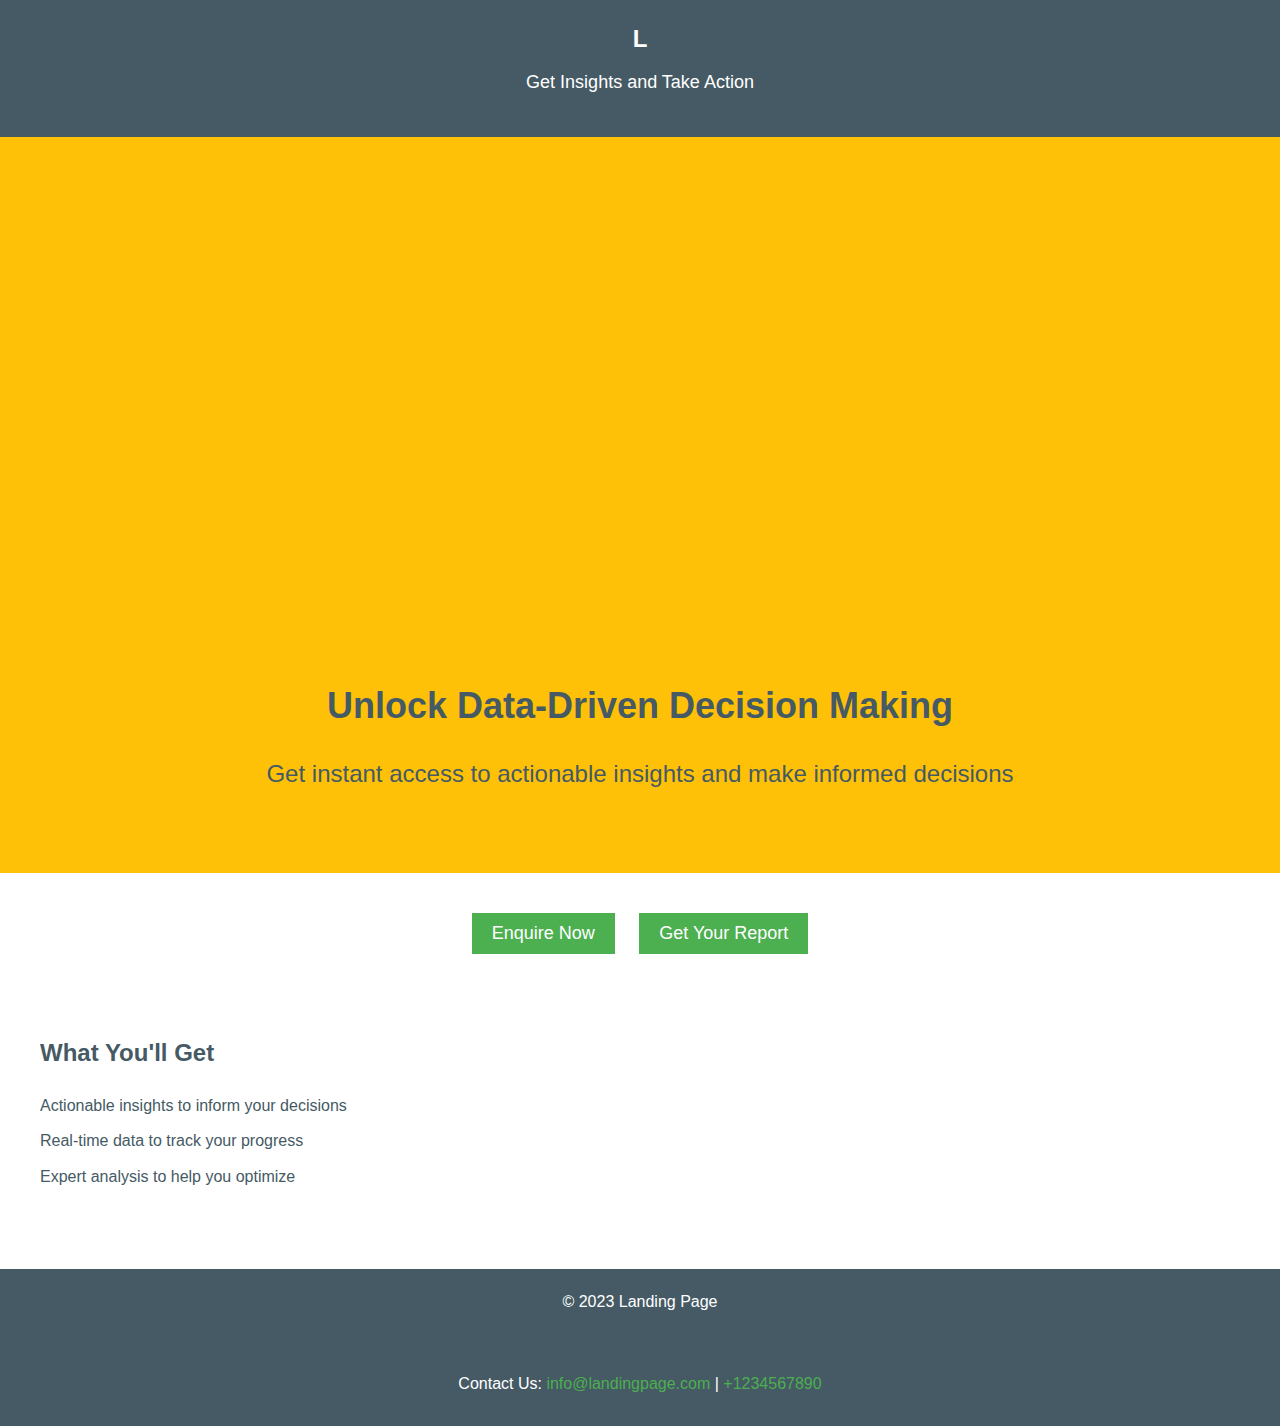
==== index.html @ 39f6c217 "first commit" ====
<!DOCTYPE html>
<html lang="en">

<head>
    <meta charset="UTF-8">
    <meta name="viewport" content="width=device-width, initial-scale=1.0">
    <title>Landing Page</title>
    <style>
        /* Global Styles */

        /* Global Styles */

        * {
            box-sizing: border-box;
            margin: 0;
            padding: 0;
        }

        body {
            font-family: Open Sans, sans-serif;
            line-height: 1.6;
            color: #455A64;
            background-color: #FFFFFF;
        }

        h1,
        h2 {
            font-weight: bold;
            margin-bottom: 10px;
        }

        p {
            margin-bottom: 20px;
        }

        ul {
            list-style: none;
            padding: 0;
            margin: 0;
        }

        li {
            margin-bottom: 10px;
        }

        a {
            text-decoration: none;
            color: #4CAF50;
        }

        a:hover {
            color: #FFC107;
        }

        /* Header Styles */

        header {
            background-color: #455A64;
            padding: 20px;
            text-align: center;
        }

        .logo {
            font-size: 24px;
            font-weight: bold;
            color: #FFFFFF;
            margin-bottom: 10px;
        }

        .tagline {
            font-size: 18px;
            color: #FFFFFF;
        }

        /* Hero Styles */

        .hero {
            background-color: #FFC107;
            padding: 40px;
            text-align: center;
            animation: heroAnimation 2s ease-in-out;
        }

        .background-image {
            background-image: url('https://via.placeholder.com/1500x500');
            background-size: cover;
            background-position: center;
            height: 500px;
            width: 100%;
            animation: backgroundImageAnimation 2s ease-in-out;
        }

        .hero h1 {
            font-size: 36px;
            margin-bottom: 20px;
            animation: heroTitleAnimation 2s ease-in-out;
        }

        .hero p {
            font-size: 24px;
            margin-bottom: 40px;
            animation: heroTextAnimation 2s ease-in-out;
        }

        /* CTA Styles */

        .cta {
            background-color: #FFFFFF;
            padding: 40px;
            text-align: center;
        }

        .enquiry-btn,
        .report-btn {
            background-color: #4CAF50;
            color: #FFFFFF;
            border: none;
            padding: 10px 20px;
            font-size: 18px;
            cursor: pointer;
            animation: ctaButtonAnimation 2s ease-in-out;
        }

        .enquiry-btn:hover,
        .report-btn:hover {
            background-color: #FFC107;
        }

        .enquiry-btn {
            margin-right: 20px;
        }

        /* Features Styles */

        .features {
            background-color: #FFFFFF;
            padding: 40px;
        }

        .features h2 {
            font-size: 24px;
            margin-bottom: 20px;
            animation: featuresTitleAnimation 2s ease-in-out;
        }

        .features ul {
            margin-bottom: 40px;
            animation: featuresListAnimation 2s ease-in-out;
        }

        .features li {
            margin-bottom: 10px;
        }

        /* Footer Styles */

        footer {
            background-color: #455A64;
            padding: 20px;
            text-align: center;
            color: #FFFFFF;
        }

        footer p {
            margin-bottom: 10px;
        }

        .social-media {
            margin-bottom: 20px;
        }

        .social-media li {
            display: inline-block;
            margin-right: 10px;
        }

        .social-media a {
            color: #FFFFFF;
        }

        .social-media a:hover {
            color: #FFC107;
        }

        /* Animations */

        @keyframes heroAnimation {
            0% {
                transform: translateY(-100%);
                opacity: 0;
            }

            100% {
                transform: translateY(0);
                opacity: 1;
            }
        }

        @keyframes backgroundImageAnimation {
            0% {
                transform: scale(1.2);
                opacity: 0;
            }

            100% {
                transform: scale(1);
                opacity: 1;
            }
        }

        @keyframes heroTitleAnimation {
            0% {
                transform: translateY(-50%);
                opacity: 0;
            }

            100% {
                transform: translateY(0);
                opacity: 1;
            }
        }

        @keyframes heroTextAnimation {
            0% {
                transform: translateY(50%);
                opacity: 0;
            }

            100% {
                transform: translateY(0);
                opacity: 1;
            }
        }

        @keyframes ctaButtonAnimation {
            0% {
                transform: scale(0.8);
                opacity: 0;
            }

            100% {
                transform: scale(1);
                opacity: 1;
            }
        }

        @keyframes featuresTitleAnimation {
            0% {
                transform: translateY(-50%);
                opacity: 0;
            }

            100% {
                transform: translateY(0);
                opacity: 1;
            }
        }

        @keyframes featuresListAnimation {
            0% {
                transform: translateY(50%);
                opacity: 0;
            }

            100% {
                transform: translateY(0);
                opacity: 1;
            }
        }

        /* Responsive Design */

        @media only screen and (max-width: 768px) {
            .hero {
                padding: 20px;
            }

            .background-image {
                height: 300px;
            }

            .cta {
                flex-direction: column;
            }

            .enquiry-btn,
            .report-btn {
                width: 100%;
                margin-bottom: 20px;
            }

            .features {
                padding: 20px;
            }

            .features ul {
                margin-bottom: 20px;
            }
        }

        @media only screen and (max-width: 480px) {
            .hero {
                padding: 10px;
            }

            .background-image {
                height: 200px;
            }

            .cta {
                flex-direction: column;
            }

            .enquiry-btn,
            .report-btn {
                width: 100%;
                margin-bottom: 10px;
            }

            .features {
                padding: 10px;
            }

            .features ul {
                margin-bottom: 10px;
            }
        }

        /* login */
        .login {
            scale: 0;
            background-color: transparent;
            position: fixed;
            width: 100%;
            height: 100vh;
            top: 0;
            left: 0;
            display: flex;
            justify-content: center;
            align-items: center;
            transition: all 0.5s linear, scale 0s linear;
        }

        .login-form {
            scale: 0;
            position: fixed;
            width: 300px;
            background-color: #fff;
            padding: 20px;
            border-radius: 10px;
            box-shadow: 0 0 10px rgba(0, 0, 0, 0.1);
            transition: all 0.3s linear;
        }

        .login-form h2 {
            margin-bottom: 20px;
            font-weight: bold;
            color: #0f3551;
        }

        .login-form input[type="text"],
        .login-form input[type="password"] {
            width: 100%;
            height: 40px;
            margin-bottom: 20px;
            padding: 10px;
            border: none;
            border-radius: 10px;
            font-size: 16px;
        }

        .login-form input[type="text"]:focus,
        .login-form input[type="password"]:focus {
            border: 1px solid #333;
            box-shadow: 0 0 10px rgba(0, 0, 0, 0.1);
        }

        .login-form button[type="submit"] {
            width: 100%;
            height: 40px;
            background-color: #f1c40f;
            color: #fff;
            border: none;
            border-radius: 10px;
            font-size: 16px;
            cursor: pointer;
        }

        .login-form button[type="submit"]:hover {
            background-color: #3498db;
        }

        .login-form p {
            margin-top: 20px;
            font-size: 14px;
            color: #666;
        }

        .login-form a {
            text-decoration: none;
            color: #333;
        }

        .login-form a:hover {
            color: #444;
        }
    </style>
</head>

<body>
    <header>
        <div class="logo">L</div>
        <p class="tagline">Get Insights and Take Action</p>
    </header>
    <section class="hero">
        <div class="background-image"></div>
        <h1>Unlock Data-Driven Decision Making</h1>
        <p>Get instant access to actionable insights and make informed decisions</p>
    </section>
    <section class="cta">
        <a href="enquiry.html"><button class="enquiry-btn">Enquire Now</button></a>
        <button class="report-btn" onclick="showLogin()">Get Your Report</button>
    </section>
    <section class="features">
        <h2>What You'll Get</h2>
        <ul>
            <li>Actionable insights to inform your decisions</li>
            <li>Real-time data to track your progress</li>
            <li>Expert analysis to help you optimize</li>
        </ul>
    </section>
    <footer>
        <p>&copy; 2023 Landing Page</p>
        <ul class="social-media">
            <li><a href="#" target="_blank"><i class="fab fa-twitter"></i></a></li>
            <li><a href="#" target="_blank"><i class="fab fa-linkedin"></i></a></li>
            <li><a href="#" target="_blank"><i class="fab fa-facebook"></i></a></li>
        </ul>
        <p>Contact Us: <a href="mailto:info@landingpage.com">info@landingpage.com</a> | <a
                href="tel:+1234567890">+1234567890</a></p>
    </footer>
    <div id="login" class="login">
        <div class="login-form">
            <h2>Login</h2>
            <form>
                <input type="text" placeholder="Username" id="username" required>
                <input type="password" placeholder="Password" id="password" required>
                <button type="submit">Login</button>
                <p>Don't have an account? <a href="#">Sign up</a></p>
            </form>
        </div>
    </div>
    <script>
        function showLogin() {
            document.getElementById("login").style.scale = 1;
            document.getElementById("login").style.backgroundColor = "rgba(104, 104, 104, 0.475)";
            document.querySelector(".login .login-form").style.scale = 1;
        }
        const form = document.getElementById('login');

        form.addEventListener('submit', (e) => {
            e.preventDefault();

            const username = document.getElementById('username').value;
            const password = document.getElementById('password').value;
            
            if (username === 'admin' && password === 'admin@123') {
                window.location.href = 'report.html';
            } else {
                alert('Invalid username or password');
            }
        });
    </script>
</body>

</html>
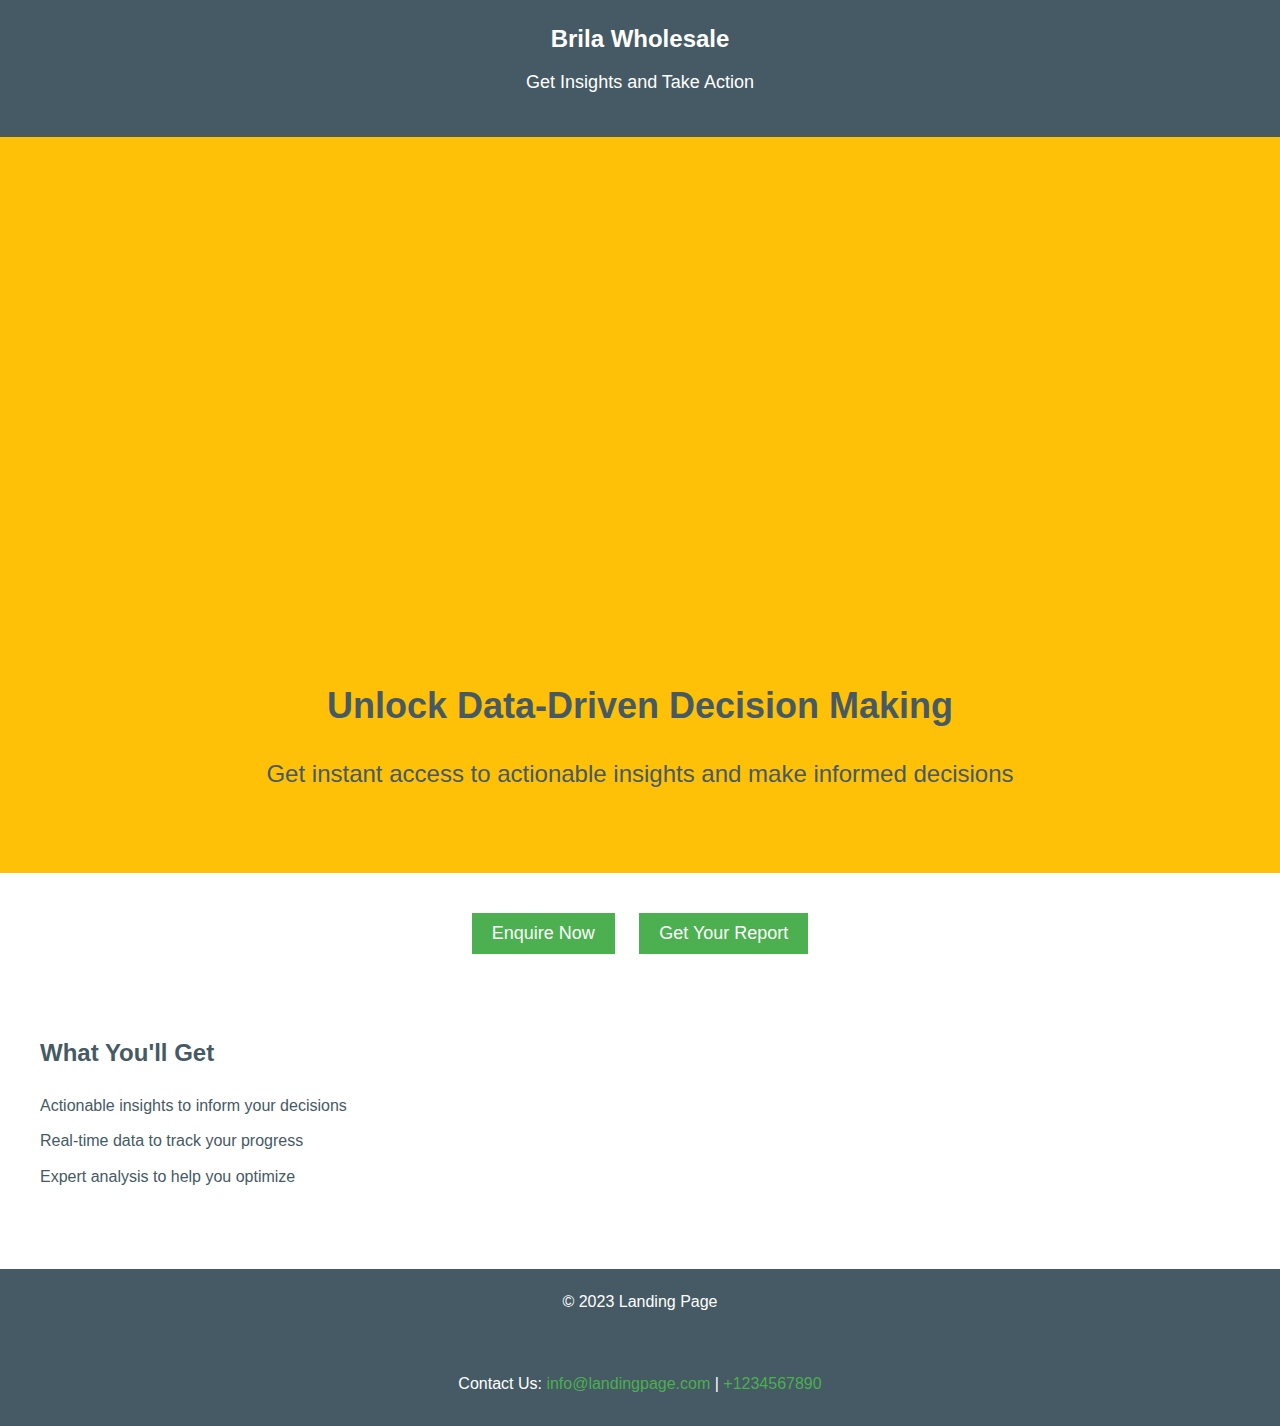
==== commit 474c251c: "feat: image setting" ====
--- a/index.html
+++ b/index.html
@@ -82,7 +82,7 @@
         }
 
         .background-image {
-            background-image: url('https://via.placeholder.com/1500x500');
+            background-image: url('https://www.lystloc.com/blog/wp-content/uploads/2023/02/webpd.webp');
             background-size: cover;
             background-position: center;
             height: 500px;
@@ -409,7 +409,7 @@
 
 <body>
     <header>
-        <div class="logo">L</div>
+        <div class="logo">Brila Wholesale</div>
         <p class="tagline">Get Insights and Take Action</p>
     </header>
     <section class="hero">
